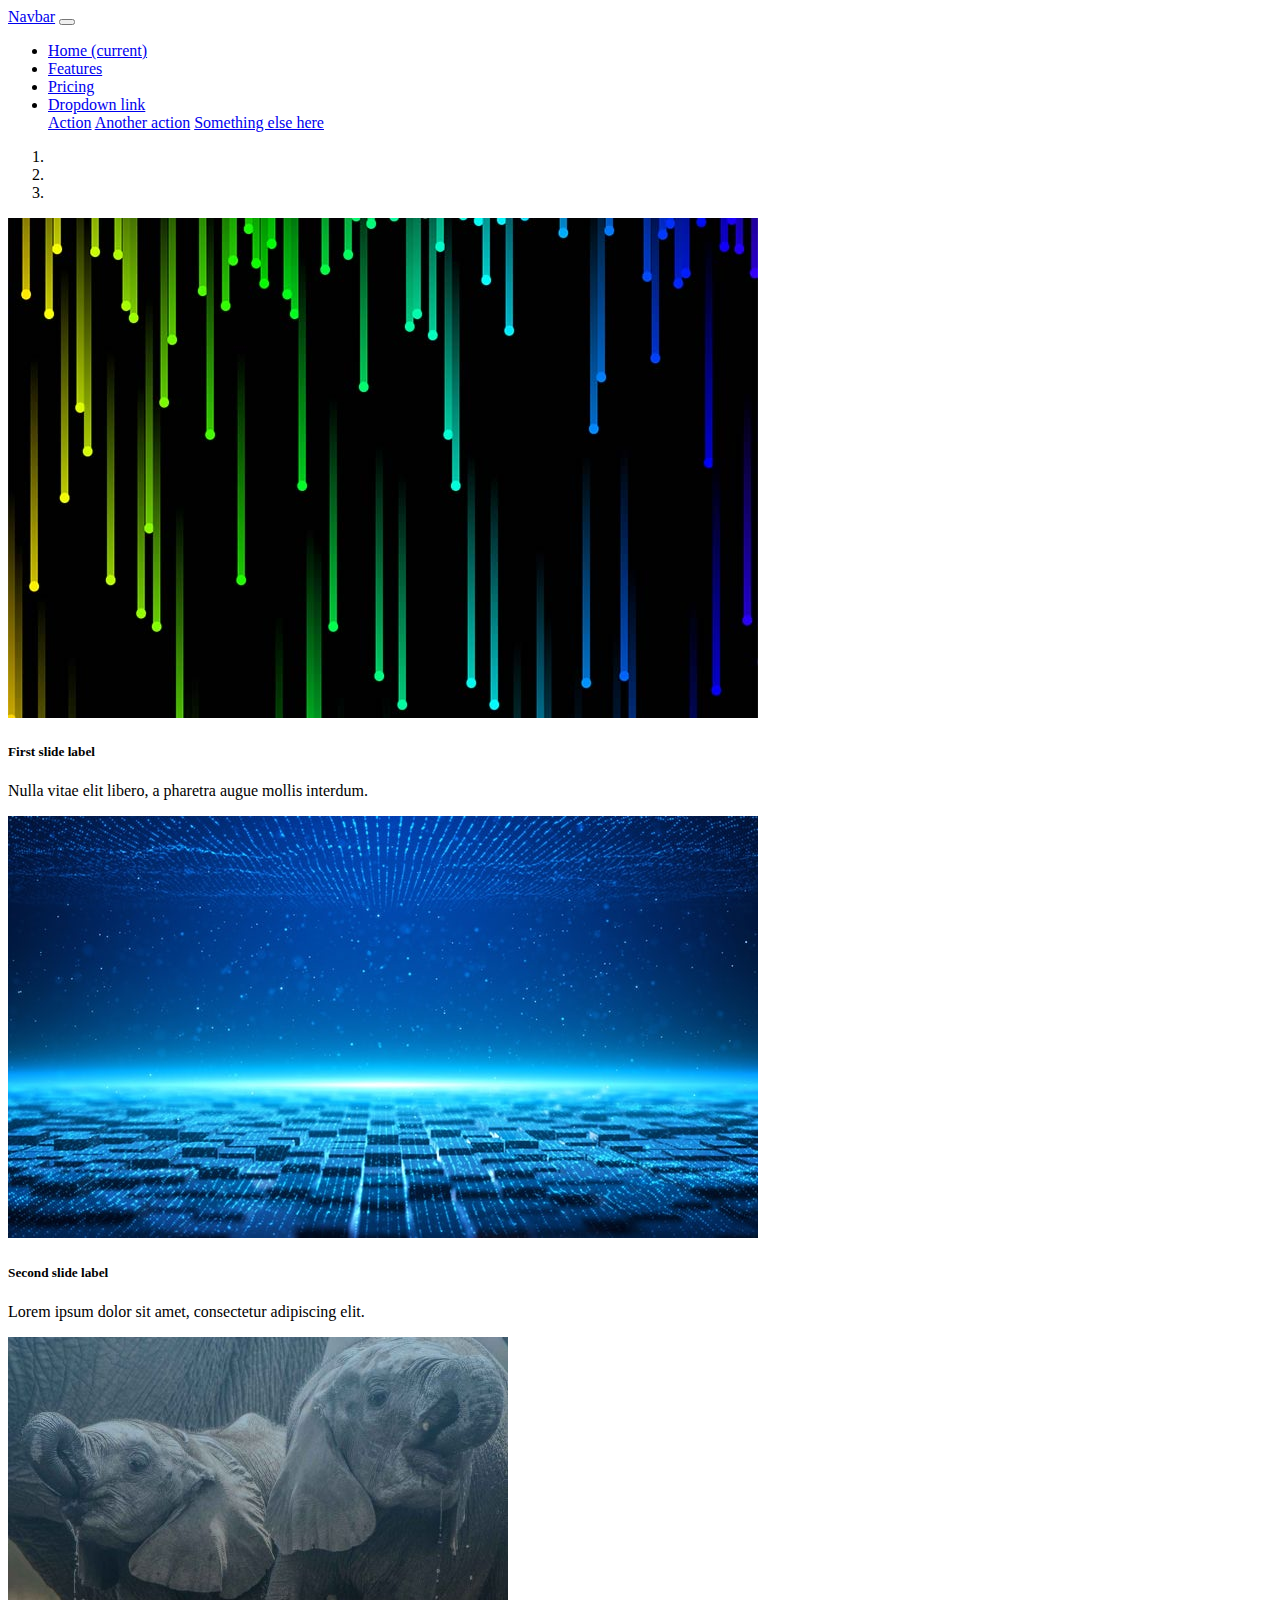
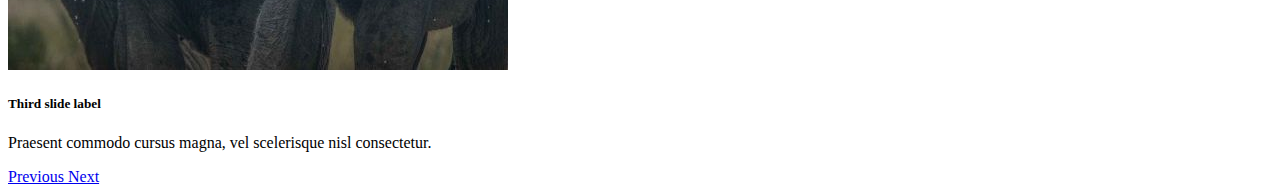
==== index.html @ 03d40bde "projetoAula1" ====
<!DOCTYPE html>
<html lang="pt">
<head>
    <meta charset="UTF-8">
    <meta name="viewport" content="width=device-width, initial-scale=1.0">
    <meta http-equiv="X-UA-Compatible" content="ie=edge">
    <title>Template eCommerce</title>
    <link href="https://fonts.googleapis.com/css?family=Sriracha&display=swap" rel="stylesheet">
    <link rel="stylesheet" href="css/bootstrap.min.css">
    <link rel="stylesheet" href="css/style.css">
</head>

<body>
    <header>
        <nav class="navbar navbar-expand-lg navbar-light bg-light">
            <a class="navbar-brand" href="#">Navbar</a>
            <button class="navbar-toggler" type="button" data-toggle="collapse" data-target="#navbarNavDropdowwn" aria-controls="navbarNavDropdowwn" aria-expanded="false" aria-label="Toggle navigation">
                <span class="navbar-toggler-icon"></span>
            </button>
            <div class="collapse navbar-collapse" id="navbarNavDropdowwn">
                <ul class="navbar-nav">
                <li class="nav-item active">
                    <a class="nav-link" href="#">Home <span class="sr-only">(current)</span></a>
                </li>
                <li class="nav-item">
                    <a class="nav-link" href="#">Features</a>
                </li>
                <li class="nav-item">
                    <a class="nav-link" href="#">Pricing</a>
                </li>
                <li class="nav-item dropdown">
                    <a class="nav-link dropdown-toggle" href="#" id="navbarDropdownMenuLink" role="button" data-toggle="dropdown" aria-haspopup="true" aria-expanded="false">
                    Dropdown link
                    </a>
                    <div class="dropdown-menu" aria-labelledby="navbarDropdownMenuLink">
                    <a class="dropdown-item" href="#">Action</a>
                    <a class="dropdown-item" href="#">Another action</a>
                    <a class="dropdown-item" href="#">Something else here</a>
                    </div>
                </li>
                </ul>
            </div>
        </nav>
    </header>
    <main>
        <div id="carouselExampleCaptions" class="carousel slide" data-ride="carousel">
            <ol class="carousel-indicators">
                <li data-target="#carouselExampleCaptions" data-slide-to="0" class="active"></li>
                <li data-target="#carouselExampleCaptions" data-slide-to="1"></li>
                <li data-target="#carouselExampleCaptions" data-slide-to="2"></li>
            </ol>
            <div class="carousel-inner">
                <div class="carousel-item active">
                    <img src="img/bg1.jpg" class="d-block w-100" alt="...">
                    <div class="carousel-caption d-none d-md-block">
                        <h5>First slide label</h5>
                        <p>Nulla vitae elit libero, a pharetra augue mollis interdum.</p>
                    </div>
                </div>
                <div class="carousel-item">
                    <img src="img/bg2.jpg" class="d-block w-100" alt="...">
                    <div class="carousel-caption d-none d-md-block">
                        <h5>Second slide label</h5>
                        <p>Lorem ipsum dolor sit amet, consectetur adipiscing elit.</p>
                    </div>
                </div>
                <div class="carousel-item">
                    <img src="img/bg3.jpg" class="d-block w-100" alt="...">
                    <div class="carousel-caption d-none d-md-block">
                        <h5>Third slide label</h5>
                        <p>Praesent commodo cursus magna, vel scelerisque nisl consectetur.</p>
                    </div>
                </div>
            </div>
            <a class="carousel-control-prev" href="#carouselExampleCaptions" role="button" data-slide="prev">
                <span class="carousel-control-prev-icon" aria-hidden="true"></span>
                <span class="sr-only">Previous</span>
            </a>
            <a class="carousel-control-next" href="#carouselExampleCaptions" role="button" data-slide="next">
                <span class="carousel-control-next-icon" aria-hidden="true"></span>
                <span class="sr-only">Next</span>
            </a>
        </div>
    </main>
    <script src="https://code.jquery.com/jquery-3.4.1.slim.min.js" integrity="sha384-J6qa4849blE2+poT4WnyKhv5vZF5SrPo0iEjwBvKU7imGFAV0wwj1yYfoRSJoZ+n" crossorigin="anonymous"></script>
    <script src="https://cdn.jsdelivr.net/npm/popper.js@1.16.0/dist/umd/popper.min.js" integrity="sha384-Q6E9RHvbIyZFJoft+2mJbHaEWldlvI9IOYy5n3zV9zzTtmI3UksdQRVvoxMfooAo" crossorigin="anonymous"></script>
    <script src="js/bootstrap.min.js"></script>
</body>
</body>
</html>
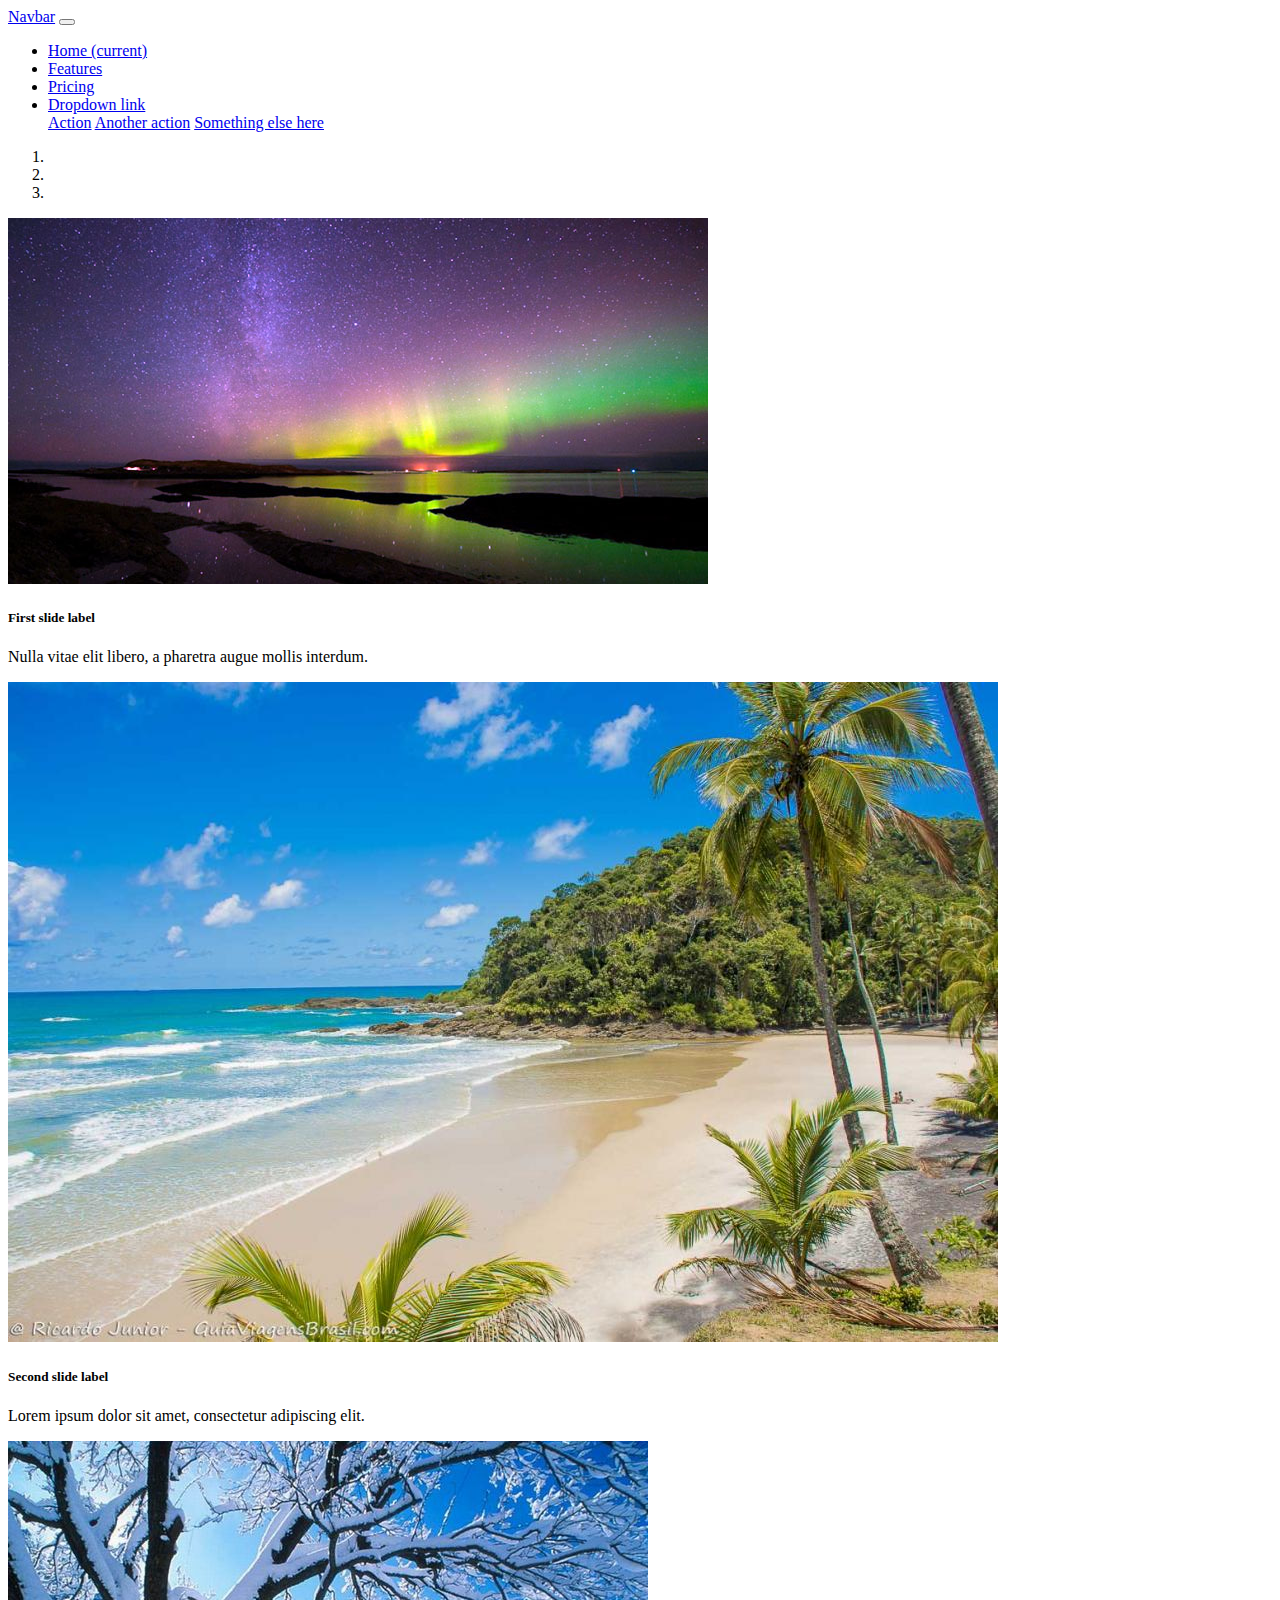
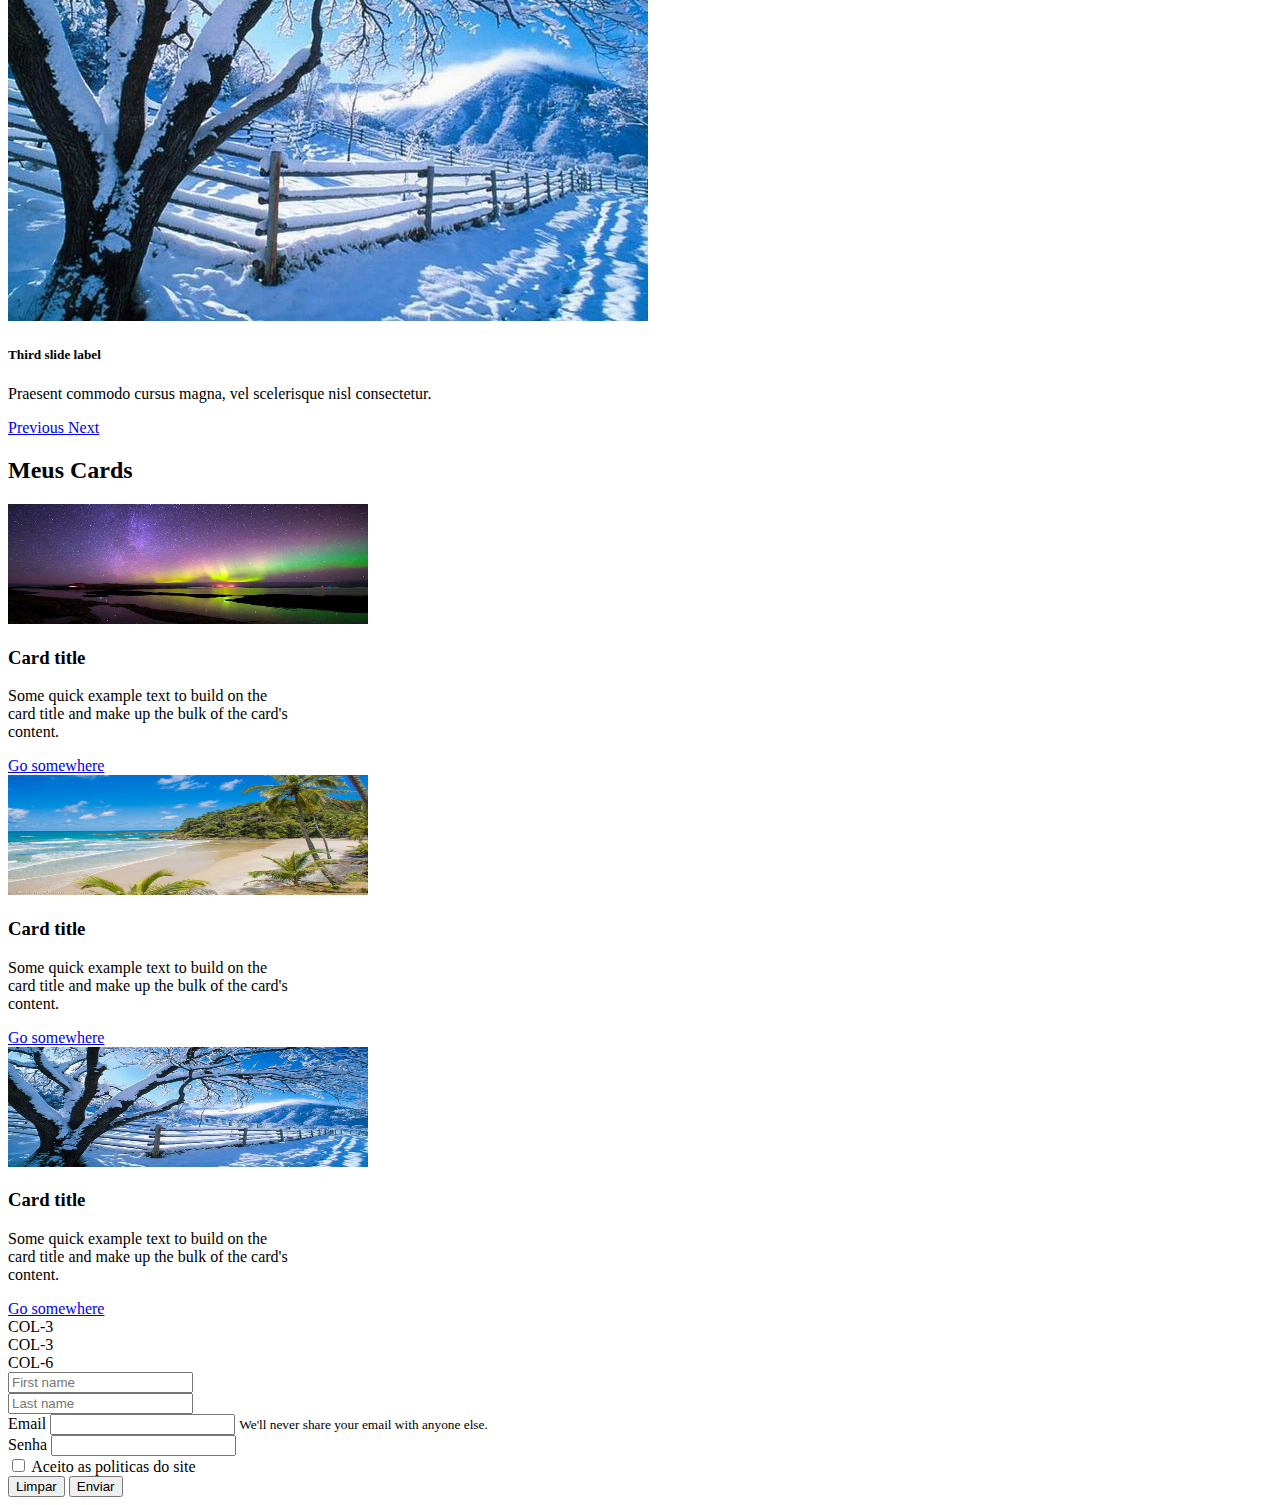
==== commit 932a56f0: "Novo-Menu" ====
--- a/index.html
+++ b/index.html
@@ -9,7 +9,6 @@
     <link rel="stylesheet" href="css/bootstrap.min.css">
     <link rel="stylesheet" href="css/style.css">
 </head>
-
 <body>
     <header>
         <nav class="navbar navbar-expand-lg navbar-light bg-light">
@@ -81,10 +80,73 @@
                 <span class="sr-only">Next</span>
             </a>
         </div>
+        <article class="card-deck mx-3">
+            <h2 class="subtitulo my-3">Meus Cards</h2>
+            <div class="card" style="width: 18rem;">
+                <img src="img/bg1.jpg" class="card-img-top" width="360px" height="120px" alt="meu card">
+                <div class="card-body">
+                    <h3 class="card-title">Card title</h3>
+                    <p class="card-text">Some quick example text to build on the card title and make up the bulk of the card's content.</p>
+                    <a href="#" class="btn btn-primary">Go somewhere</a>
+                </div>
+            </div>
+            <div class="card" style="width: 18rem;">
+                <img src="img/bg2.jpg" class="card-img-top" width="360px" height="120px" alt="meu card">
+                <div class="card-body">
+                    <h3 class="card-title">Card title</h3>
+                    <p class="card-text">Some quick example text to build on the card title and make up the bulk of the card's content.</p>
+                    <a href="#" class="btn btn-primary">Go somewhere</a>
+                </div>
+            </div>
+            <div class="card" style="width: 18rem;">
+                <img src="img/bg3.jpg" class="card-img-top" width="360px" height="120px" alt="meu card">
+                <div class="card-body">
+                    <h3 class="card-title">Card title</h3>
+                    <p class="card-text">Some quick example text to build on the card title and make up the bulk of the card's content.</p>
+                    <a href="#" class="btn btn-primary">Go somewhere</a>
+                </div>
+            </div>
+        </article>
+        <!-- ATALHO DO EMMET ABAIXO -->
+        <!-- article.container>div.row>(section.col-3)*4 -->
+        <article id="exemploGridBootstrap" class="container my-5 bg-secondary">
+            <div class="row">
+                <section class="col-3 col-sm-6 col-md-9 col-lg-2 col-xl-5 bg-primary">COL-3</section>
+                <section class="col-3 col-sm-3 col-md-1 col-lg-2 col-xl-3 bg-alert">COL-3</section>
+                <section class="col-6 col-sm-3 col-md-2 col-lg-8 col-xl-4 bg-info">COL-6</section>
+            </div>
+        </article>
+        <article id="containerForm" class="container" >
+                    <form action="" method="post">
+                <div class="form-row form-group">
+                  <div class="col-5 ">
+                    <input type="text" class="form-control" placeholder="First name">
+                  </div>
+                  <div class="col">
+                    <input type="text" class="form-control" placeholder="Last name">
+                  </div>
+                </div>
+              
+            <div class="form-group">
+              <label for="exampleInputEmail1">Email</label>
+              <input type="email" class="form-control" id="exampleInputEmail1" aria-describedby="emailHelp">
+              <small id="emailHelp" class="form-text text-muted">We'll never share your email with anyone else.</small>
+            </div>
+            <div class="form-group">
+              <label for="exampleInputPassword1">Senha</label>
+              <input type="password" class="form-control" id="exampleInputPassword1">
+            </div>
+            <div class="form-group form-check">
+              <input type="checkbox" class="form-check-input" id="exampleCheck1">
+              <label class="form-check-label" for="exampleCheck1">Aceito as politicas do site</label>
+            </div>
+            <button type="reset" class="btn btn-secondery float-right ml-3">Limpar</button>
+            <button type="submit" class="btn btn-primary float-right ml-3">Enviar</button>
+          </form>
+        </article>
     </main>
     <script src="https://code.jquery.com/jquery-3.4.1.slim.min.js" integrity="sha384-J6qa4849blE2+poT4WnyKhv5vZF5SrPo0iEjwBvKU7imGFAV0wwj1yYfoRSJoZ+n" crossorigin="anonymous"></script>
     <script src="https://cdn.jsdelivr.net/npm/popper.js@1.16.0/dist/umd/popper.min.js" integrity="sha384-Q6E9RHvbIyZFJoft+2mJbHaEWldlvI9IOYy5n3zV9zzTtmI3UksdQRVvoxMfooAo" crossorigin="anonymous"></script>
     <script src="js/bootstrap.min.js"></script>
 </body>
-</body>
 </html>